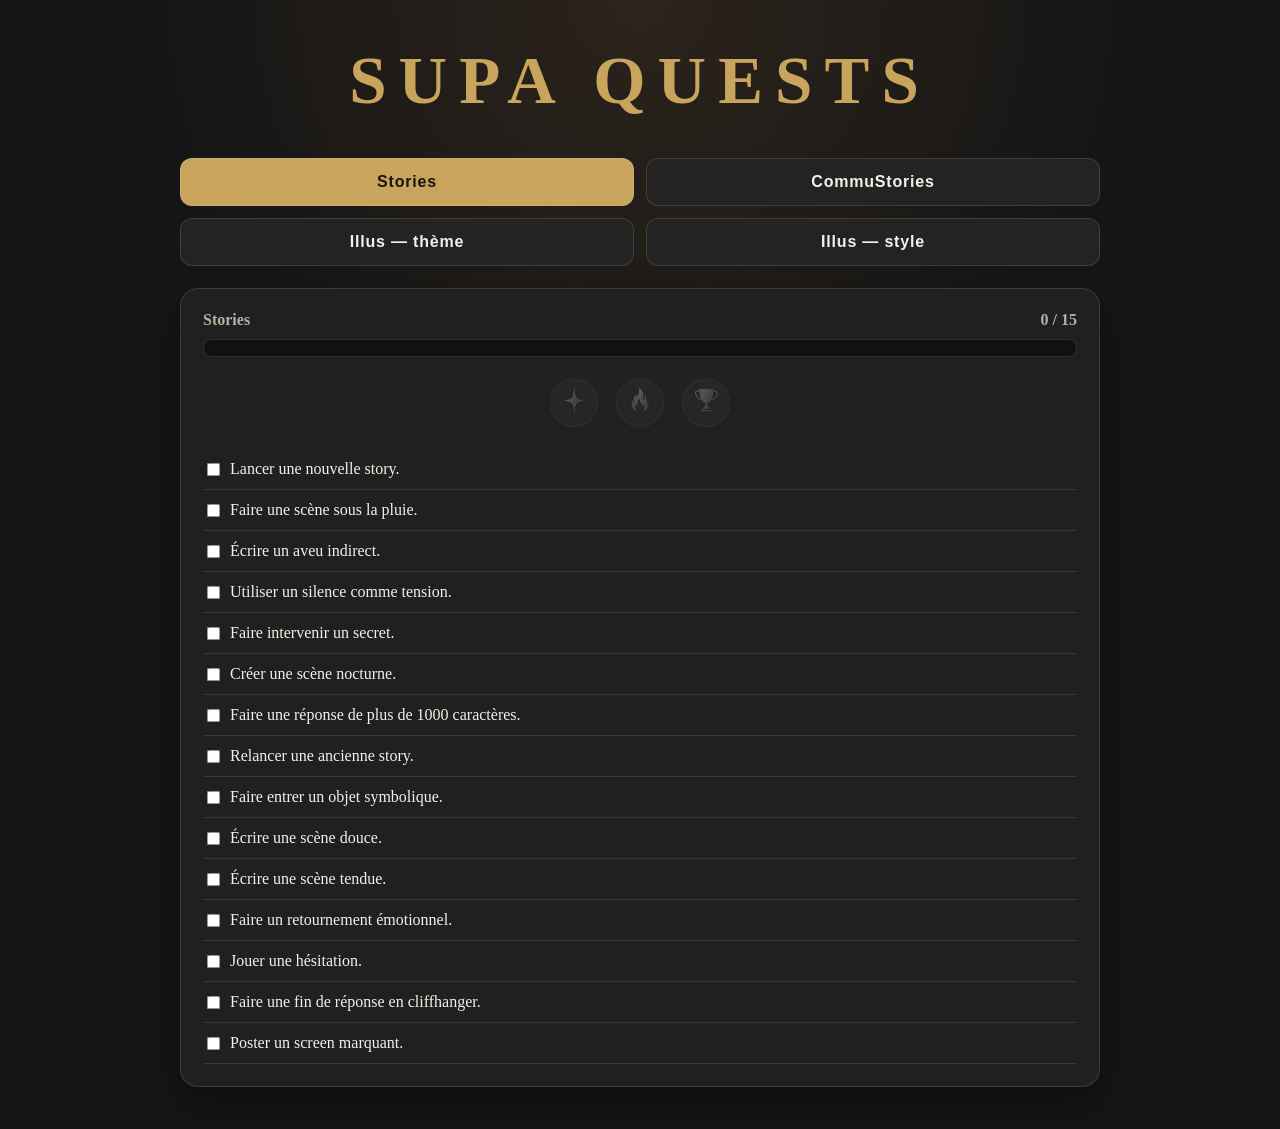
==== index.html @ 86b9aa21 "Update index.html" ====
<!DOCTYPE html>
<html lang="fr">
<head>
  <meta charset="UTF-8" />
  <meta name="viewport" content="width=device-width, initial-scale=1.0" />
  <title>Supa Quests</title>
  <link rel="icon" type="image/png" sizes="32x32" href="favicon/favicon-32.png">
  <link rel="apple-touch-icon" href="favicon/apple-touch-icon.png">
  <link rel="manifest" href="manifest.webmanifest">
  <meta name="theme-color" content="#151515">
  <link rel="stylesheet" href="style.css?v=1" />
</head>
<body>
  <main class="app">
    <h1 id="title">Quests</h1>

    <nav id="tabs" class="tabs"></nav>

    <section class="panel">
      <div class="progress-header">
        <span id="categoryTitle"></span>
        <span id="count">0 / 15</span>
      </div>

      <div class="progress-bar">
        <div id="progressFill"></div>
      </div>

      <div id="rewards" class="rewards"></div>

      <ul id="taskList" class="task-list"></ul>
    </section>
  </main>

  <div id="modal" class="modal hidden">
    <div class="modal-content">
      <button id="closeModal" class="close">×</button>
      <img id="rewardImage" src="" alt="Récompense débloquée" />
      <a id="downloadReward" download>Télécharger</a>
    </div>
  </div>

  <script src="script.js?v=1"></script>
</body>
</html>
---- style.css ----
:root {
  --bg: #151515;
  --panel: #232323;
  --panel-light: #303030;
  --text: #f5f0e8;
  --muted: #b7afa2;
  --accent: #c9a45c;
  --accent-soft: rgba(201, 164, 92, 0.25);
  --border: rgba(255, 255, 255, 0.12);
}

* {
  box-sizing: border-box;
}

body {
  margin: 0;
  min-height: 100vh;
  background:
    radial-gradient(circle at top, #2c241c 0, transparent 38%),
    var(--bg);
  color: var(--text);
  font-family: Georgia, "Times New Roman", serif;
}

.app {
  width: min(920px, 94vw);
  margin: 0 auto;
  padding: 42px 0;
}

h1 {
  text-align: center;
  letter-spacing: 0.18em;
  font-size: clamp(2.2rem, 6vw, 4.2rem);
  margin: 0 0 38px;
  color: var(--accent);
}

.tabs {
  display: grid;
  grid-template-columns: repeat(2, minmax(0, 1fr));
  gap: 12px;
  margin-bottom: 22px;
}

.tab {
  border: 1px solid var(--border);
  background: var(--panel);
  color: var(--text);
  padding: 14px 10px;
  font-size: 1rem;
  font-weight: bold;
  letter-spacing: 0.05em;
  cursor: pointer;
  border-radius: 12px;
}

.tab.active {
  background: var(--accent);
  color: #1a130c;
}

.panel {
  background: rgba(35, 35, 35, 0.88);
  border: 1px solid var(--border);
  border-radius: 18px;
  padding: 22px;
  box-shadow: 0 18px 40px rgba(0, 0, 0, 0.35);
}

.progress-header {
  display: flex;
  justify-content: space-between;
  gap: 16px;
  color: var(--muted);
  margin-bottom: 10px;
  font-weight: bold;
}

.progress-bar {
  width: 100%;
  height: 18px;
  border-radius: 999px;
  background: #111;
  overflow: hidden;
  border: 1px solid var(--border);
}

#progressFill {
  height: 100%;
  width: 0%;
  background: linear-gradient(90deg, #8d6a32, var(--accent));
  transition: width 0.25s ease;
}

.rewards {
  display: flex;
  justify-content: center;
  gap: 18px;
  margin: 22px 0;
}

.reward {
  width: 48px;
  height: 48px;
  border-radius: 999px;
  border: 1px solid var(--border);
  background: var(--panel-light);
  font-size: 1.45rem;
  cursor: not-allowed;
  opacity: 0.35;
  filter: grayscale(1);
}

.reward.unlocked {
  cursor: pointer;
  opacity: 1;
  filter: none;
  background: var(--accent-soft);
  box-shadow: 0 0 18px rgba(201, 164, 92, 0.35);
}

.reward img {
  width: 30px;
  height: 30px;
  object-fit: contain;
  pointer-events: none;
}

.task-list {
  list-style: none;
  padding: 0;
  margin: 0;
  display: grid;
  gap: 0;
}

.task {
  display: flex;
  align-items: center;
  gap: 10px;
  padding: 10px 4px;
  background: transparent;
  border: 0;
  border-bottom: 1px solid rgba(201, 164, 92, 0.18);
  border-radius: 0;
  line-height: 1.25;
}

.task input {
  margin: 0;
  accent-color: var(--accent);
  transform: scale(1.05);
  flex: 0 0 auto;
}

.task span {
  flex: 1;
}

.task.done {
  color: var(--muted);
  text-decoration: line-through;
  opacity: 0.72;
}

.modal {
  position: fixed;
  inset: 0;
  background: rgba(0, 0, 0, 0.76);
  display: grid;
  place-items: center;
  padding: 20px;
}

.hidden {
  display: none;
}

.modal-content {
  position: relative;
  width: min(720px, 96vw);
  background: #181818;
  border: 1px solid var(--border);
  border-radius: 18px;
  padding: 18px;
  text-align: center;
}

.modal-content img {
  max-width: 100%;
  max-height: 72vh;
  border-radius: 12px;
  display: block;
  margin: 0 auto 16px;
}

.close {
  position: absolute;
  top: 8px;
  right: 12px;
  background: transparent;
  border: 0;
  color: var(--text);
  font-size: 2rem;
  cursor: pointer;
}

#downloadReward {
  display: inline-block;
  color: #1a130c;
  background: var(--accent);
  padding: 10px 18px;
  border-radius: 999px;
  text-decoration: none;
  font-weight: bold;
}
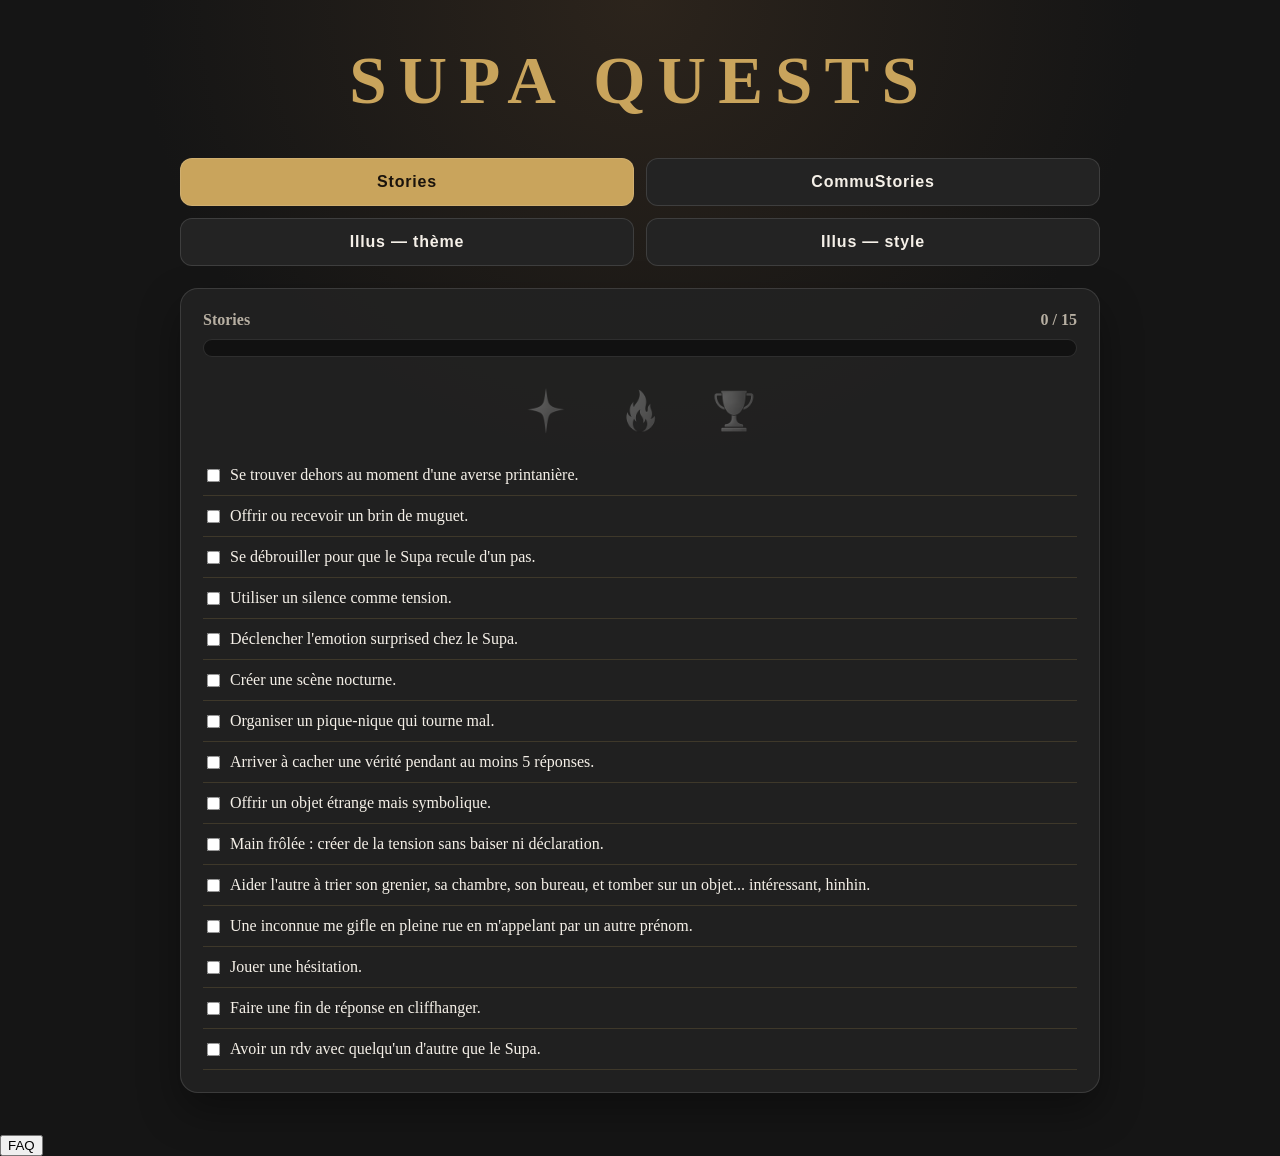
==== commit 4ca3c74c: "Update index.html" ====
--- a/index.html
+++ b/index.html
@@ -41,5 +41,13 @@
   </div>
 
   <script src="script.js?v=1"></script>
+<button id="faqBtn">FAQ</button>
+
+<div id="faqModal" class="hidden">
+  <div class="faq-box">
+    <button id="faqClose">×</button>
+    <pre id="faqText"></pre>
+  </div>
+</div>
 </body>
 </html>
--- a/style.css
+++ b/style.css
@@ -97,35 +97,37 @@
 .rewards {
   display: flex;
   justify-content: center;
-  gap: 18px;
-  margin: 22px 0;
+  gap: 42px;
+  margin: 28px 0 18px;
+  flex-wrap: wrap;
 }
 
 .reward {
-  width: 48px;
-  height: 48px;
-  border-radius: 999px;
-  border: 1px solid var(--border);
-  background: var(--panel-light);
-  font-size: 1.45rem;
+  background: transparent;
+  border: 0;
+  width: auto;
+  height: auto;
+  padding: 0;
   cursor: not-allowed;
-  opacity: 0.35;
+  opacity: 0.32;
   filter: grayscale(1);
 }
 
 .reward.unlocked {
-  cursor: pointer;
   opacity: 1;
   filter: none;
-  background: var(--accent-soft);
-  box-shadow: 0 0 18px rgba(201, 164, 92, 0.35);
+  cursor: pointer;
+}
+
+.reward.unlocked img {
+  filter: drop-shadow(0 0 8px rgba(201,164,92,0.35));
 }
 
 .reward img {
-  width: 30px;
-  height: 30px;
+  width: 52px;
+  height: 52px;
   object-fit: contain;
-  pointer-events: none;
+  display: block;
 }
 
 .task-list {
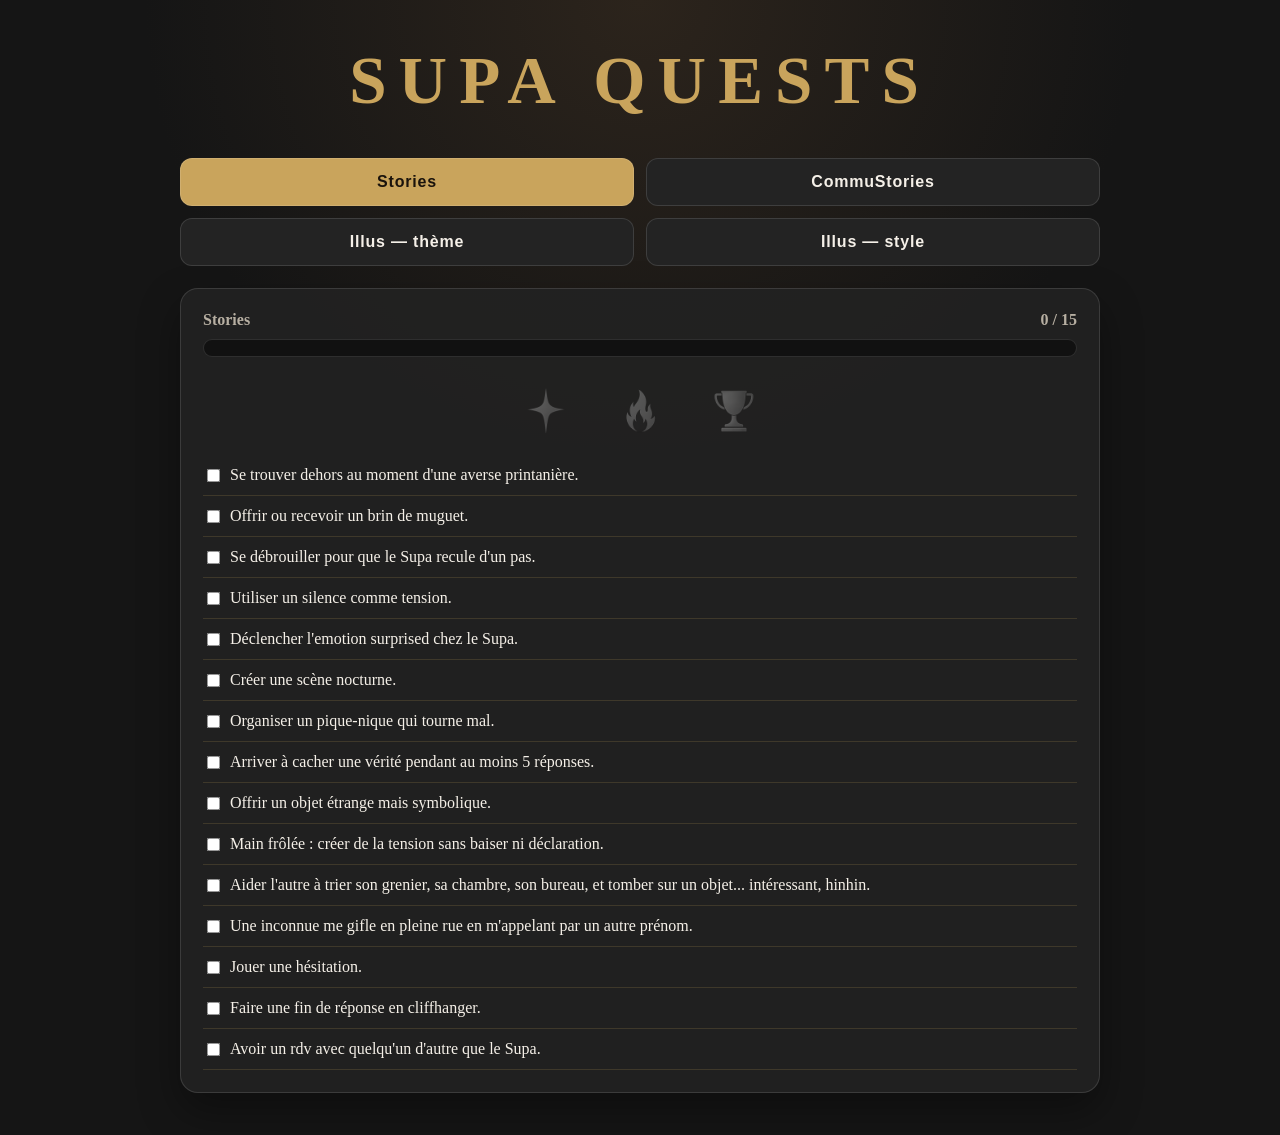
==== commit 338fabec: "Update index.html" ====
--- a/index.html
+++ b/index.html
@@ -41,13 +41,10 @@
   </div>
 
   <script src="script.js?v=1"></script>
-<button id="faqBtn">FAQ</button>
-
-<div id="faqModal" class="hidden">
-  <div class="faq-box">
-    <button id="faqClose">×</button>
+<div id="faqModal" class="modal hidden">
+  <div class="modal-content faq-box">
+    <button id="faqClose" class="close">×</button>
     <pre id="faqText"></pre>
   </div>
 </div>
-</body>
 </html>
--- a/style.css
+++ b/style.css
@@ -218,3 +218,41 @@
   text-decoration: none;
   font-weight: bold;
 }
+
+#faqBtn{
+  position:fixed;
+  right:15px;
+  bottom:15px;
+  z-index:999;
+}
+
+#faqModal{
+  position:fixed;
+  inset:0;
+  background:rgba(0,0,0,.6);
+  display:flex;
+  justify-content:center;
+  align-items:center;
+  z-index:1000;
+}
+
+.hidden{
+  display:none !important;
+}
+
+.faq-box{
+  background:#1b1b1b;
+  color:white;
+  padding:20px;
+  width:500px;
+  max-width:90%;
+  border-radius:12px;
+}
+
+#faqClose{
+  float:right;
+}
+
+#faqText{
+  white-space:pre-wrap;
+}
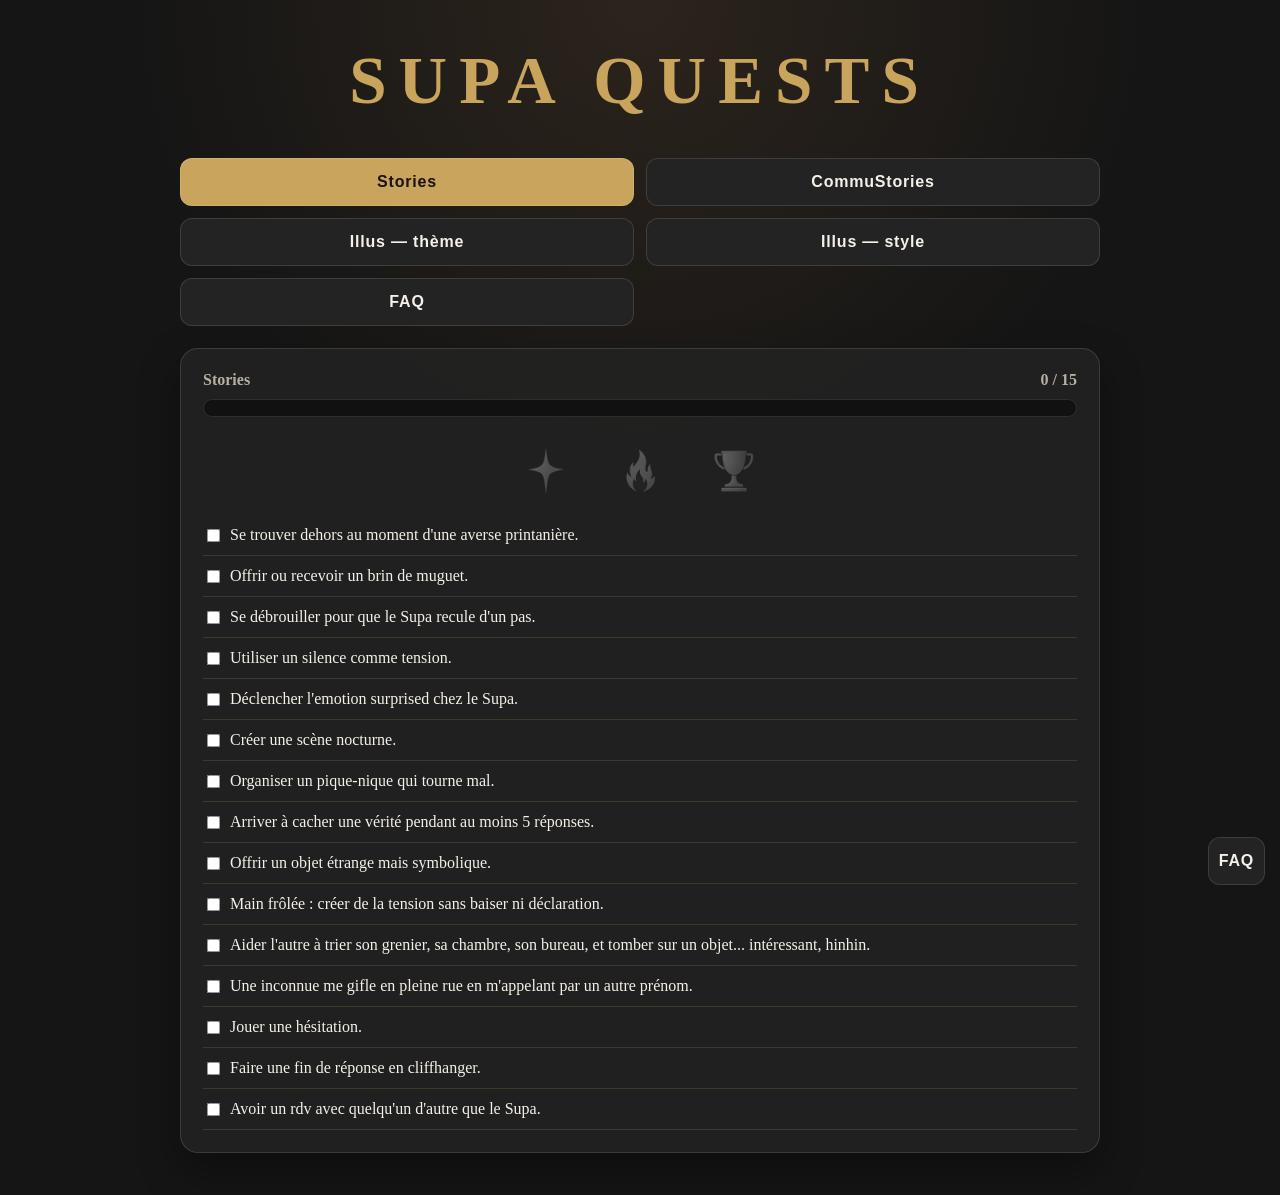
==== commit dd491fcb: "Update index.html" ====
--- a/index.html
+++ b/index.html
@@ -12,7 +12,10 @@
 </head>
 <body>
   <main class="app">
-    <h1 id="title">Quests</h1>
+    <div class="top-bar">
+  <h1 id="title">Quests</h1>
+  <button id="faqBtn" class="tab faq-mini">FAQ</button>
+</div>
 
     <nav id="tabs" class="tabs"></nav>
 
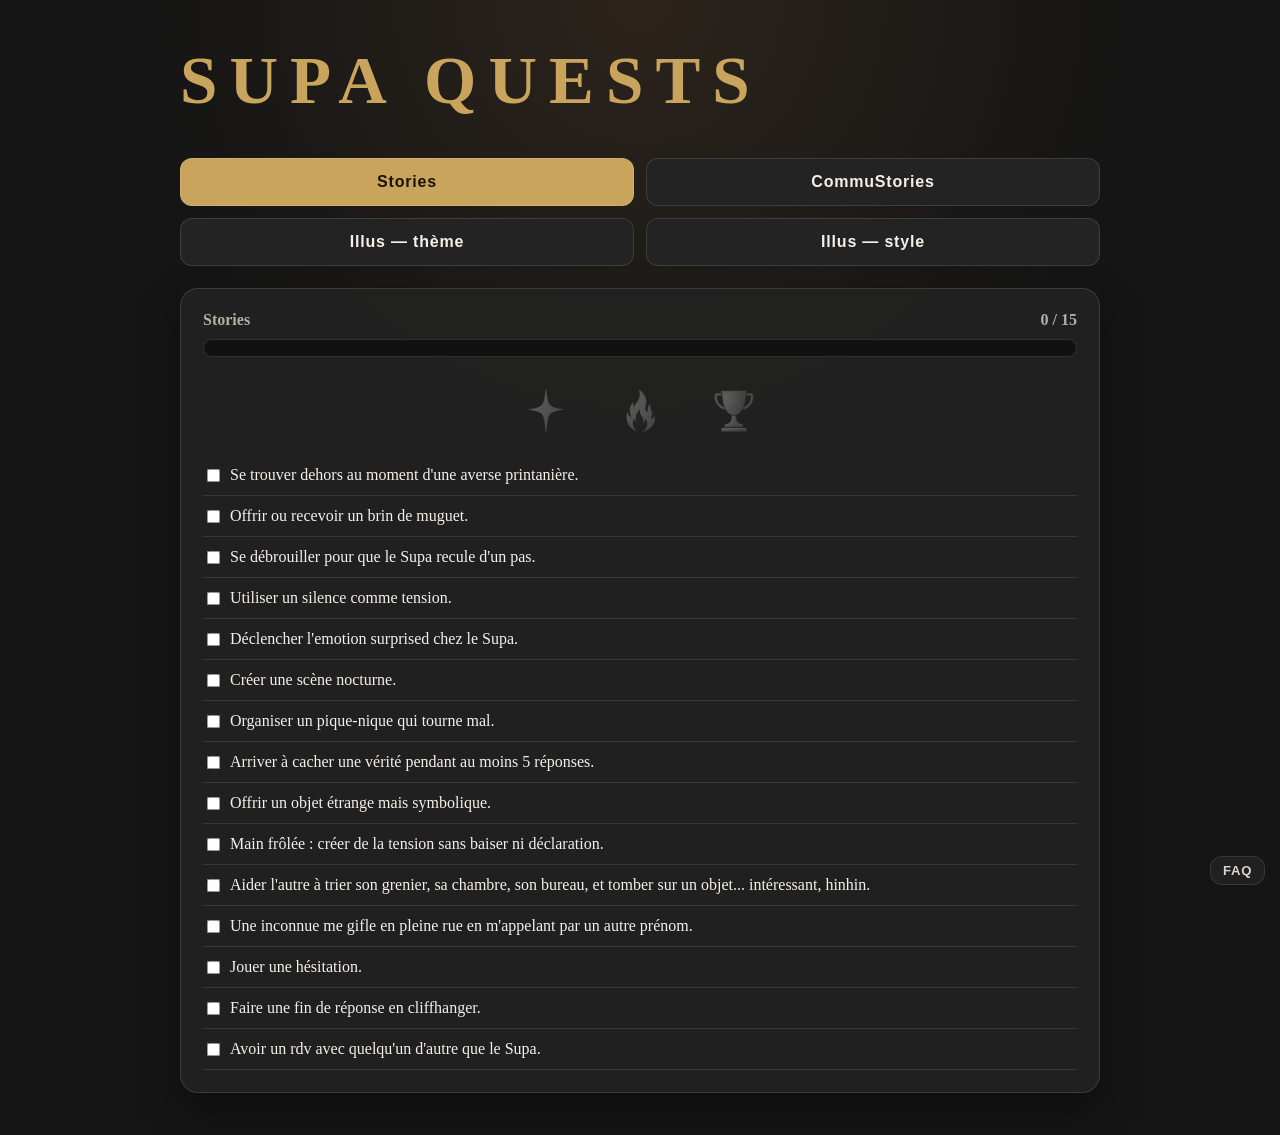
==== commit dffe2dc4: "Update index.html" ====
--- a/index.html
+++ b/index.html
@@ -3,23 +3,29 @@
 <head>
   <meta charset="UTF-8" />
   <meta name="viewport" content="width=device-width, initial-scale=1.0" />
+
   <title>Supa Quests</title>
+
   <link rel="icon" type="image/png" sizes="32x32" href="favicon/favicon-32.png">
   <link rel="apple-touch-icon" href="favicon/apple-touch-icon.png">
   <link rel="manifest" href="manifest.webmanifest">
   <meta name="theme-color" content="#151515">
+
   <link rel="stylesheet" href="style.css?v=1" />
 </head>
+
 <body>
   <main class="app">
+
     <div class="top-bar">
-  <h1 id="title">Quests</h1>
-  <button id="faqBtn" class="tab faq-mini">FAQ</button>
-</div>
+      <h1 id="title">Quests</h1>
+      <button id="faqBtn" class="tab faq-mini">FAQ</button>
+    </div>
 
     <nav id="tabs" class="tabs"></nav>
 
     <section class="panel">
+
       <div class="progress-header">
         <span id="categoryTitle"></span>
         <span id="count">0 / 15</span>
@@ -32,22 +38,36 @@
       <div id="rewards" class="rewards"></div>
 
       <ul id="taskList" class="task-list"></ul>
+
     </section>
   </main>
 
+  <!-- Popup récompenses -->
   <div id="modal" class="modal hidden">
     <div class="modal-content">
       <button id="closeModal" class="close">×</button>
-      <img id="rewardImage" src="" alt="Récompense débloquée" />
-      <a id="downloadReward" download>Télécharger</a>
+
+      <img
+        id="rewardImage"
+        src=""
+        alt="Récompense débloquée"
+      />
+
+      <a id="downloadReward" download>
+        Télécharger
+      </a>
+    </div>
+  </div>
+
+  <!-- Popup FAQ -->
+  <div id="faqModal" class="modal hidden">
+    <div class="modal-content faq-box">
+      <button id="faqClose" class="close">×</button>
+      <pre id="faqText"></pre>
     </div>
   </div>
 
   <script src="script.js?v=1"></script>
-<div id="faqModal" class="modal hidden">
-  <div class="modal-content faq-box">
-    <button id="faqClose" class="close">×</button>
-    <pre id="faqText"></pre>
-  </div>
-</div>
+
+</body>
 </html>
--- a/style.css
+++ b/style.css
@@ -256,3 +256,17 @@
 #faqText{
   white-space:pre-wrap;
 }
+
+.top-bar{
+  display:flex;
+  align-items:center;
+  justify-content:space-between;
+  gap:12px;
+}
+
+.faq-mini{
+  padding:6px 12px;
+  font-size:.82rem;
+  min-width:auto;
+  opacity:.88;
+}
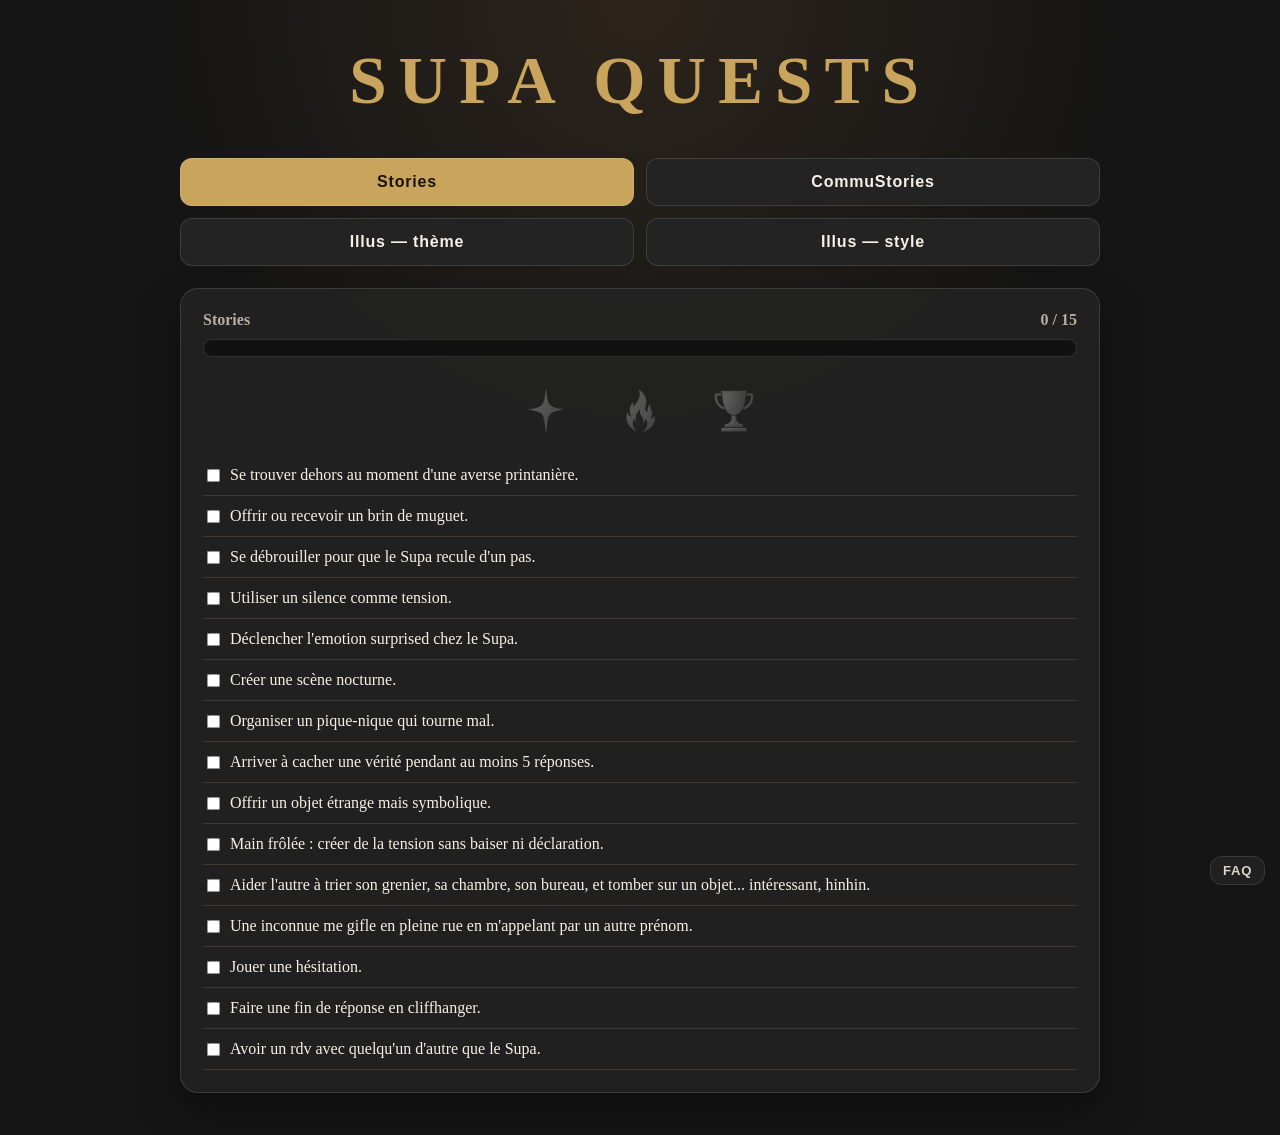
==== commit 8db43622: "Update index.html" ====
--- a/index.html
+++ b/index.html
@@ -17,10 +17,10 @@
 <body>
   <main class="app">
 
-    <div class="top-bar">
-      <h1 id="title">Quests</h1>
-      <button id="faqBtn" class="tab faq-mini">FAQ</button>
-    </div>
+    <div class="header-wrap">
+  <h1 id="title">Quests</h1>
+  <button id="faqBtn" class="tab faq-mini">FAQ</button>
+</div>
 
     <nav id="tabs" class="tabs"></nav>
 
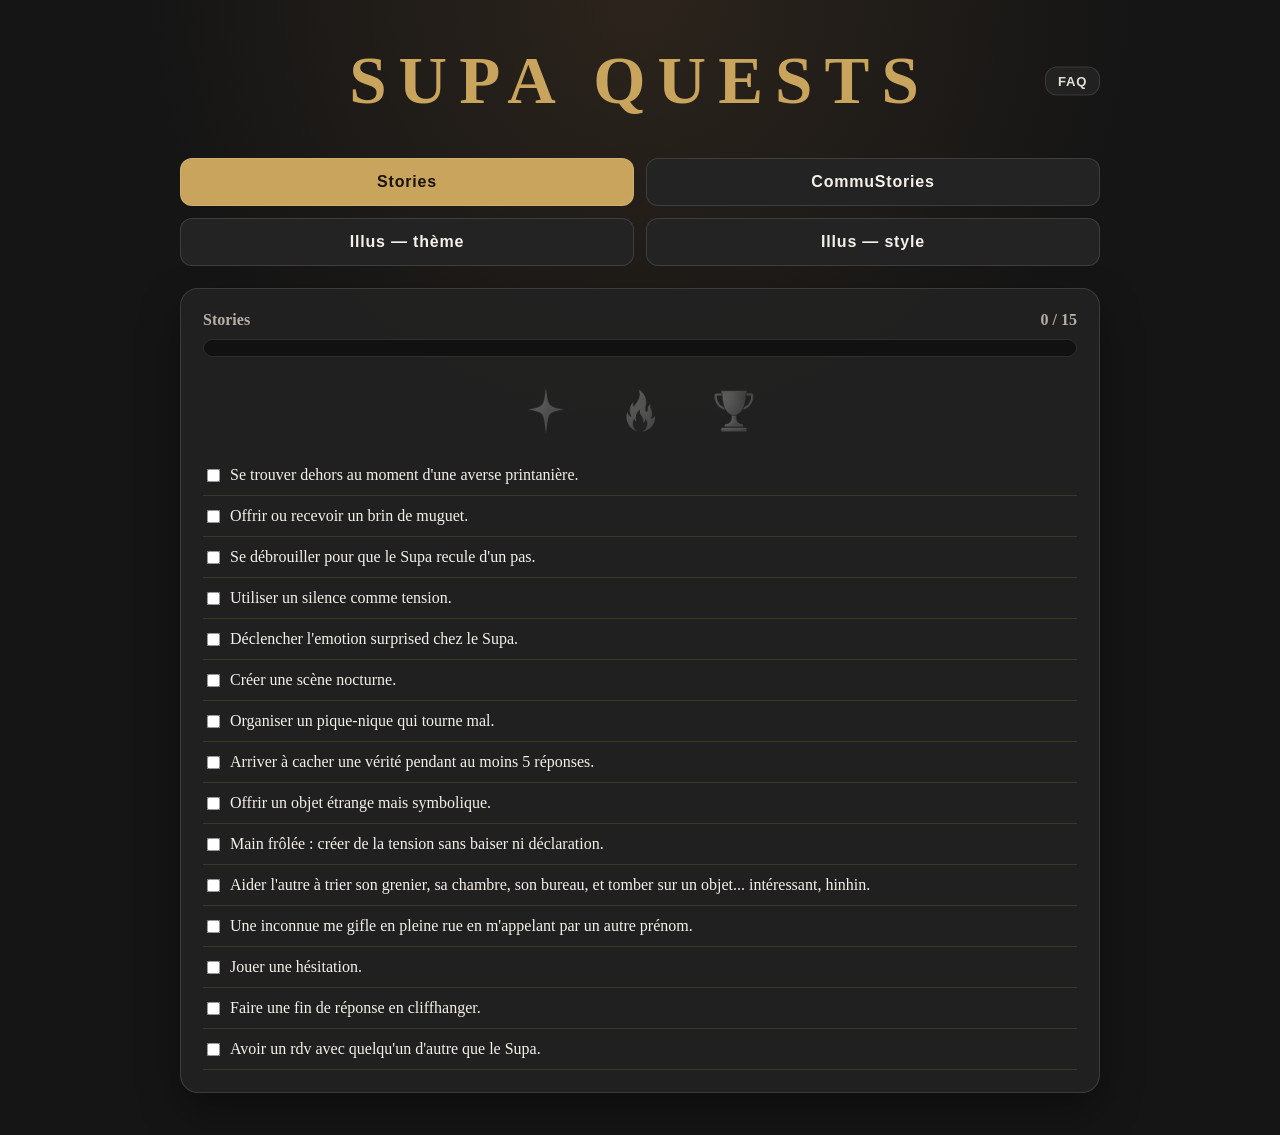
==== commit ea1b2d5f: "Update index.html" ====
--- a/index.html
+++ b/index.html
@@ -68,6 +68,28 @@
   </div>
 
   <script src="script.js?v=1"></script>
+  
+
+<div id="quest-oath-overlay" class="oath-overlay hidden">
+  <div class="oath-modal">
+    <h2>Pacte des SupaQuests</h2>
+
+    <p>
+      Un grand pouvoir implique de grandes responsabilités.
+    </p>
+
+    <p>
+      Je m’engage à user des quêtes avec sagesse :
+      un seul Supa par quête,
+      et pas plus de deux illus par jour.
+    </p>
+
+    <button id="accept-oath">
+      Je jure de ne pas poster 50 nuances de Supas
+    </button>
+  </div>
+</div>
 
 </body>
+</body>
 </html>
--- a/style.css
+++ b/style.css
@@ -1,238 +1,211 @@
-:root {
-  --bg: #151515;
-  --panel: #232323;
-  --panel-light: #303030;
-  --text: #f5f0e8;
-  --muted: #b7afa2;
-  --accent: #c9a45c;
-  --accent-soft: rgba(201, 164, 92, 0.25);
-  --border: rgba(255, 255, 255, 0.12);
-}
-
-* {
-  box-sizing: border-box;
-}
-
-body {
-  margin: 0;
-  min-height: 100vh;
+:root{
+  --bg:#151515;
+  --panel:#232323;
+  --panel-light:#303030;
+  --text:#f5f0e8;
+  --muted:#b7afa2;
+  --accent:#c9a45c;
+  --accent-soft:rgba(201,164,92,.25);
+  --border:rgba(255,255,255,.12);
+}
+
+*{
+  box-sizing:border-box;
+}
+
+body{
+  margin:0;
+  min-height:100vh;
   background:
-    radial-gradient(circle at top, #2c241c 0, transparent 38%),
+    radial-gradient(circle at top,#2c241c 0,transparent 38%),
     var(--bg);
-  color: var(--text);
-  font-family: Georgia, "Times New Roman", serif;
-}
-
-.app {
-  width: min(920px, 94vw);
-  margin: 0 auto;
-  padding: 42px 0;
-}
-
-h1 {
-  text-align: center;
-  letter-spacing: 0.18em;
-  font-size: clamp(2.2rem, 6vw, 4.2rem);
-  margin: 0 0 38px;
-  color: var(--accent);
-}
-
-.tabs {
-  display: grid;
-  grid-template-columns: repeat(2, minmax(0, 1fr));
-  gap: 12px;
-  margin-bottom: 22px;
-}
-
-.tab {
-  border: 1px solid var(--border);
-  background: var(--panel);
-  color: var(--text);
-  padding: 14px 10px;
-  font-size: 1rem;
-  font-weight: bold;
-  letter-spacing: 0.05em;
-  cursor: pointer;
-  border-radius: 12px;
-}
-
-.tab.active {
-  background: var(--accent);
-  color: #1a130c;
-}
-
-.panel {
-  background: rgba(35, 35, 35, 0.88);
-  border: 1px solid var(--border);
-  border-radius: 18px;
-  padding: 22px;
-  box-shadow: 0 18px 40px rgba(0, 0, 0, 0.35);
-}
-
-.progress-header {
-  display: flex;
-  justify-content: space-between;
-  gap: 16px;
-  color: var(--muted);
-  margin-bottom: 10px;
-  font-weight: bold;
-}
-
-.progress-bar {
-  width: 100%;
-  height: 18px;
-  border-radius: 999px;
-  background: #111;
-  overflow: hidden;
-  border: 1px solid var(--border);
-}
-
-#progressFill {
-  height: 100%;
-  width: 0%;
-  background: linear-gradient(90deg, #8d6a32, var(--accent));
-  transition: width 0.25s ease;
-}
-
-.rewards {
-  display: flex;
-  justify-content: center;
-  gap: 42px;
-  margin: 28px 0 18px;
-  flex-wrap: wrap;
-}
-
-.reward {
-  background: transparent;
-  border: 0;
-  width: auto;
-  height: auto;
-  padding: 0;
-  cursor: not-allowed;
-  opacity: 0.32;
-  filter: grayscale(1);
-}
-
-.reward.unlocked {
-  opacity: 1;
-  filter: none;
-  cursor: pointer;
-}
-
-.reward.unlocked img {
-  filter: drop-shadow(0 0 8px rgba(201,164,92,0.35));
-}
-
-.reward img {
-  width: 52px;
-  height: 52px;
-  object-fit: contain;
-  display: block;
-}
-
-.task-list {
-  list-style: none;
-  padding: 0;
-  margin: 0;
-  display: grid;
-  gap: 0;
-}
-
-.task {
-  display: flex;
-  align-items: center;
-  gap: 10px;
-  padding: 10px 4px;
-  background: transparent;
-  border: 0;
-  border-bottom: 1px solid rgba(201, 164, 92, 0.18);
-  border-radius: 0;
-  line-height: 1.25;
-}
-
-.task input {
-  margin: 0;
-  accent-color: var(--accent);
-  transform: scale(1.05);
-  flex: 0 0 auto;
-}
-
-.task span {
-  flex: 1;
-}
-
-.task.done {
-  color: var(--muted);
-  text-decoration: line-through;
-  opacity: 0.72;
-}
-
-.modal {
-  position: fixed;
-  inset: 0;
-  background: rgba(0, 0, 0, 0.76);
-  display: grid;
-  place-items: center;
-  padding: 20px;
-}
-
-.hidden {
-  display: none;
-}
-
-.modal-content {
-  position: relative;
-  width: min(720px, 96vw);
-  background: #181818;
-  border: 1px solid var(--border);
-  border-radius: 18px;
-  padding: 18px;
-  text-align: center;
-}
-
-.modal-content img {
-  max-width: 100%;
-  max-height: 72vh;
-  border-radius: 12px;
-  display: block;
-  margin: 0 auto 16px;
-}
-
-.close {
-  position: absolute;
-  top: 8px;
-  right: 12px;
-  background: transparent;
-  border: 0;
-  color: var(--text);
-  font-size: 2rem;
-  cursor: pointer;
-}
-
-#downloadReward {
-  display: inline-block;
-  color: #1a130c;
-  background: var(--accent);
-  padding: 10px 18px;
-  border-radius: 999px;
-  text-decoration: none;
-  font-weight: bold;
-}
-
-#faqBtn{
-  position:fixed;
-  right:15px;
-  bottom:15px;
-  z-index:999;
-}
-
-#faqModal{
+  color:var(--text);
+  font-family:Georgia,"Times New Roman",serif;
+}
+
+.app{
+  width:min(920px,94vw);
+  margin:0 auto;
+  padding:42px 0;
+}
+
+/* Header */
+
+.header-wrap{
+  position:relative;
+  margin-bottom:38px;
+}
+
+h1{
+  margin:0;
+  text-align:center;
+  letter-spacing:.18em;
+  font-size:clamp(2.2rem,6vw,4.2rem);
+  color:var(--accent);
+}
+
+/* Tabs */
+
+.tabs{
+  display:grid;
+  grid-template-columns:repeat(2,minmax(0,1fr));
+  gap:12px;
+  margin-bottom:22px;
+}
+
+.tab{
+  border:1px solid var(--border);
+  background:var(--panel);
+  color:var(--text);
+  padding:14px 10px;
+  font-size:1rem;
+  font-weight:bold;
+  letter-spacing:.05em;
+  border-radius:12px;
+  cursor:pointer;
+}
+
+.tab:hover{
+  border-color:rgba(201,164,92,.35);
+}
+
+.tab.active{
+  background:var(--accent);
+  color:#1a130c;
+}
+
+/* FAQ button */
+
+.faq-mini{
+  position:absolute;
+  right:0;
+  top:50%;
+  transform:translateY(-50%);
+  padding:6px 12px;
+  min-width:auto;
+  font-size:.82rem;
+  opacity:.92;
+}
+
+/* Panel */
+
+.panel{
+  background:rgba(35,35,35,.88);
+  border:1px solid var(--border);
+  border-radius:18px;
+  padding:22px;
+  box-shadow:0 18px 40px rgba(0,0,0,.35);
+}
+
+/* Progress */
+
+.progress-header{
+  display:flex;
+  justify-content:space-between;
+  gap:16px;
+  margin-bottom:10px;
+  color:var(--muted);
+  font-weight:bold;
+}
+
+.progress-bar{
+  width:100%;
+  height:18px;
+  background:#111;
+  border:1px solid var(--border);
+  border-radius:999px;
+  overflow:hidden;
+}
+
+#progressFill{
+  width:0%;
+  height:100%;
+  background:linear-gradient(90deg,#8d6a32,var(--accent));
+  transition:width .25s ease;
+}
+
+/* Rewards */
+
+.rewards{
+  display:flex;
+  justify-content:center;
+  gap:42px;
+  flex-wrap:wrap;
+  margin:28px 0 18px;
+}
+
+.reward{
+  width:auto;
+  height:auto;
+  padding:0;
+  border:0;
+  background:transparent;
+  opacity:.32;
+  filter:grayscale(1);
+  cursor:not-allowed;
+}
+
+.reward.unlocked{
+  opacity:1;
+  filter:none;
+  cursor:pointer;
+}
+
+.reward img{
+  width:52px;
+  height:52px;
+  object-fit:contain;
+  display:block;
+}
+
+.reward.unlocked img{
+  filter:drop-shadow(0 0 8px rgba(201,164,92,.35));
+}
+
+/* Tasks */
+
+.task-list{
+  list-style:none;
+  margin:0;
+  padding:0;
+  display:grid;
+}
+
+.task{
+  display:flex;
+  align-items:center;
+  gap:10px;
+  padding:10px 4px;
+  border-bottom:1px solid rgba(201,164,92,.18);
+  line-height:1.25;
+}
+
+.task input{
+  margin:0;
+  flex:0 0 auto;
+  transform:scale(1.05);
+  accent-color:var(--accent);
+}
+
+.task span{
+  flex:1;
+}
+
+.task.done{
+  color:var(--muted);
+  text-decoration:line-through;
+  opacity:.72;
+}
+
+/* Modals */
+
+.modal{
   position:fixed;
   inset:0;
-  background:rgba(0,0,0,.6);
-  display:flex;
-  justify-content:center;
-  align-items:center;
+  display:grid;
+  place-items:center;
+  padding:20px;
+  background:rgba(0,0,0,.76);
   z-index:1000;
 }
 
@@ -240,33 +213,91 @@
   display:none !important;
 }
 
+.modal-content{
+  position:relative;
+  width:min(720px,96vw);
+  padding:18px;
+  background:#181818;
+  border:1px solid var(--border);
+  border-radius:18px;
+  text-align:center;
+}
+
+.modal-content img{
+  display:block;
+  margin:0 auto 16px;
+  max-width:100%;
+  max-height:72vh;
+  border-radius:12px;
+}
+
+.close{
+  position:absolute;
+  top:8px;
+  right:12px;
+  border:0;
+  background:transparent;
+  color:var(--text);
+  font-size:2rem;
+  cursor:pointer;
+}
+
+/* Download */
+
+#downloadReward{
+  display:inline-block;
+  padding:10px 18px;
+  background:var(--accent);
+  color:#1a130c;
+  border-radius:999px;
+  text-decoration:none;
+  font-weight:bold;
+}
+
+/* FAQ popup */
+
 .faq-box{
-  background:#1b1b1b;
-  color:white;
-  padding:20px;
-  width:500px;
-  max-width:90%;
-  border-radius:12px;
-}
-
-#faqClose{
-  float:right;
+  width:min(620px,92vw);
+  max-height:82vh;
+  overflow-y:auto;
 }
 
 #faqText{
-  white-space:pre-wrap;
-}
-
-.top-bar{
-  display:flex;
-  align-items:center;
-  justify-content:space-between;
-  gap:12px;
-}
-
-.faq-mini{
-  padding:6px 12px;
-  font-size:.82rem;
-  min-width:auto;
-  opacity:.88;
-}
+  white-space:normal;
+  text-align:left;
+  line-height:1.55;
+  font-family:Georgia,"Times New Roman",serif;
+  padding-right:6px;
+}
+
+/* Mobile */
+
+@media (max-width:700px){
+
+  .app{
+    padding-top:34px;
+  }
+
+  .header-wrap{
+    margin-bottom:20px;
+  }
+
+  .faq-mini{
+    top:auto;
+    right:0;
+    bottom:-24px;
+    transform:none;
+    padding:4px 8px;
+    font-size:.66rem;
+    border-radius:9px;
+    opacity:.9;
+  }
+
+  .tabs{
+    margin-top:30px;
+  }
+
+  .rewards{
+    gap:26px;
+  }
+}
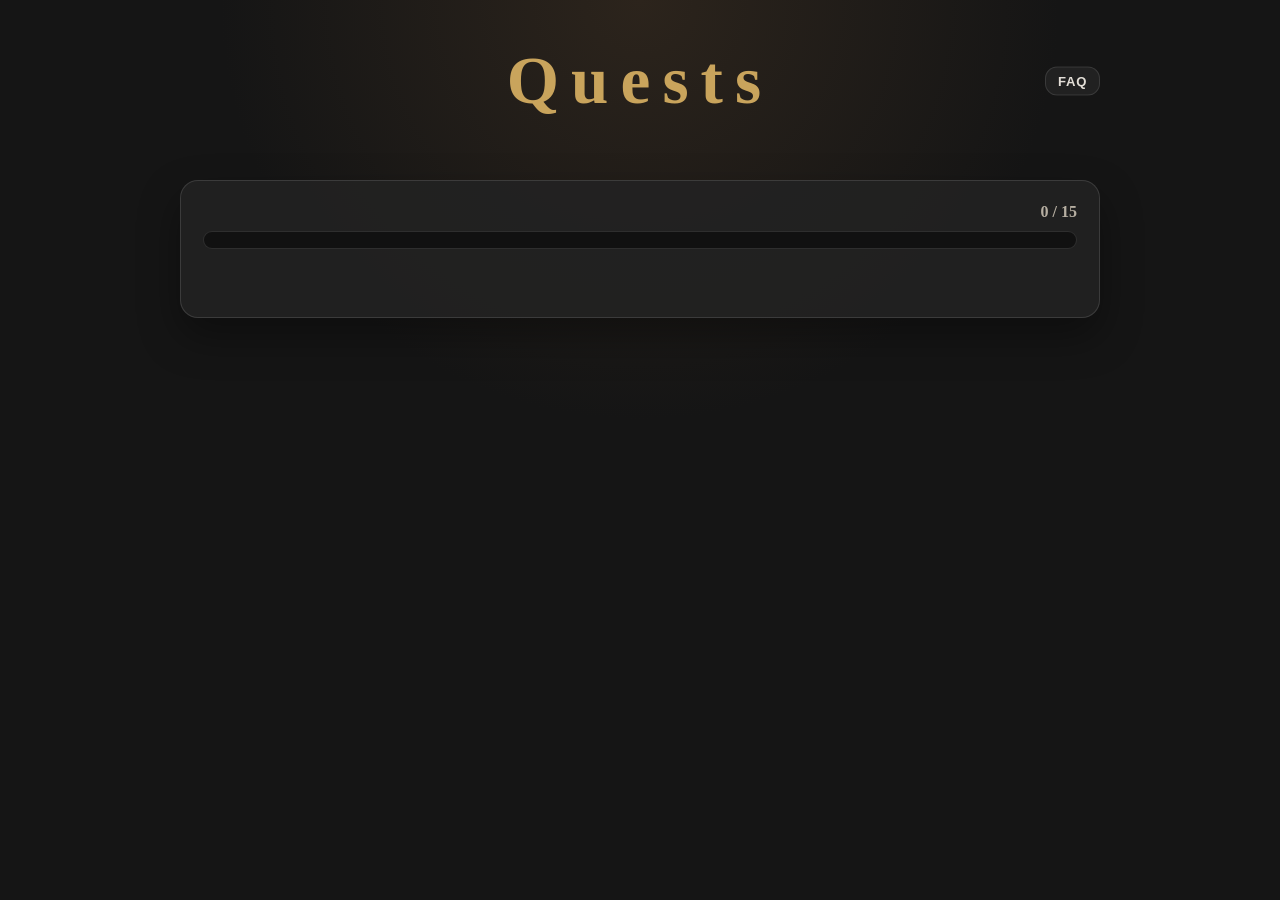
==== commit f02fec98: "Update index.html" ====
--- a/index.html
+++ b/index.html
@@ -91,5 +91,4 @@
 </div>
 
 </body>
-</body>
 </html>
--- a/style.css
+++ b/style.css
@@ -300,4 +300,49 @@
   .rewards{
     gap:26px;
   }
-}
+  .oath-overlay{
+  position:fixed;
+  inset:0;
+  background:rgba(0,0,0,.72);
+  display:flex;
+  align-items:center;
+  justify-content:center;
+  z-index:9999;
+  padding:20px;
+}
+
+.oath-overlay.hidden{
+  display:none;
+}
+
+.oath-modal{
+  width:min(520px,92vw);
+  background:#232323;
+  border:1px solid rgba(255,255,255,.12);
+  border-radius:18px;
+  padding:28px;
+  text-align:center;
+  color:#f5f0e8;
+  box-shadow:0 12px 40px rgba(0,0,0,.4);
+}
+
+.oath-modal h2{
+  margin-top:0;
+  color:#c9a45c;
+}
+
+.oath-modal p{
+  line-height:1.7;
+  color:#d8d2c8;
+}
+
+.oath-modal button{
+  margin-top:18px;
+  border:none;
+  border-radius:999px;
+  padding:12px 20px;
+  background:#c9a45c;
+  color:#151515;
+  font-weight:bold;
+  cursor:pointer;
+}
